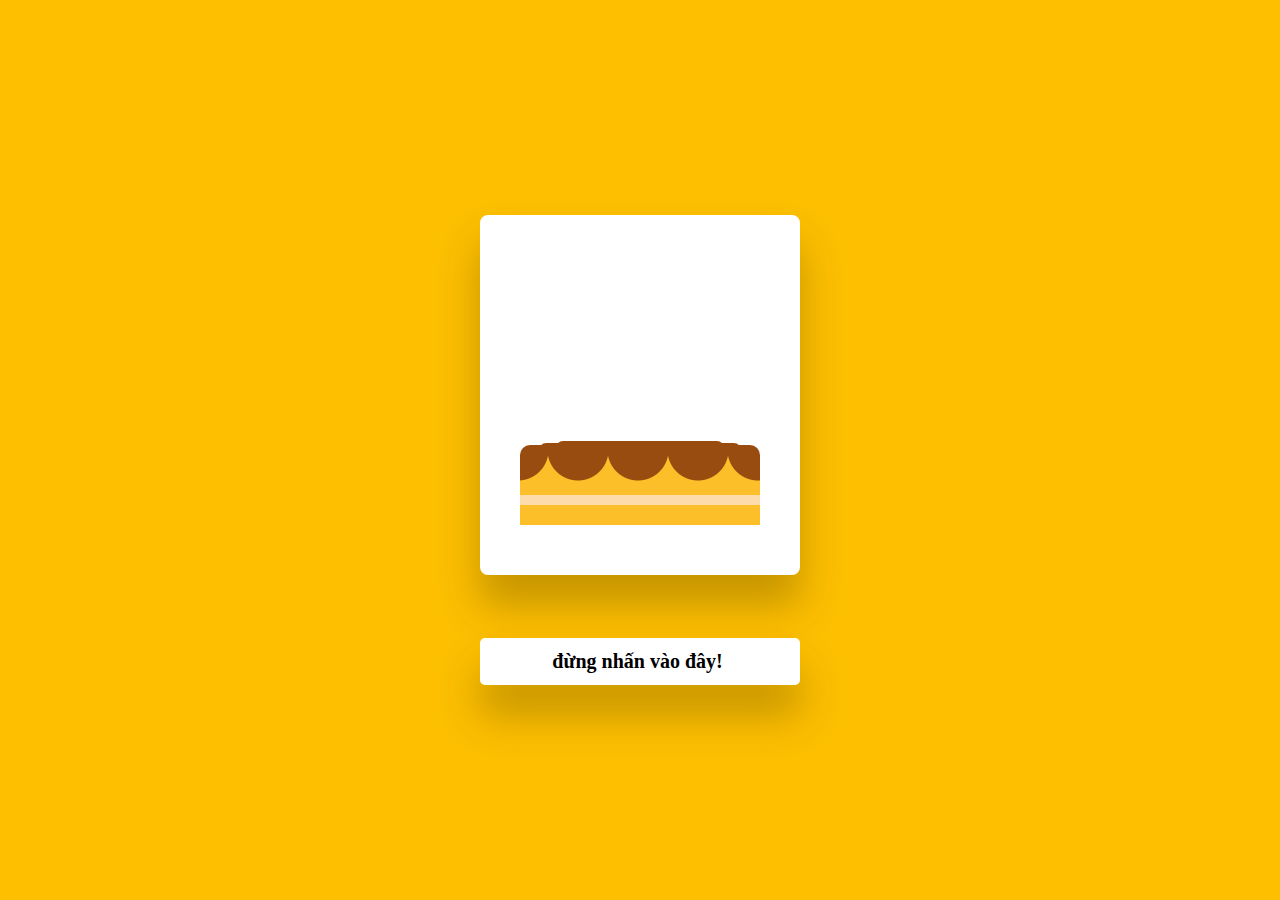
==== cake.html @ bfb865a2 "test" ====
<!DOCTYPE html>
<html lang="en">
<head>
  <meta charset="UTF-8">
  <meta http-equiv="X-UA-Compatible" content="IE=edge">
  <meta name="viewport" content="width=device-width, initial-scale=1.0">
  <link rel="stylesheet" href="/assets/font,icon/fontawesome-free-6.0.0-beta2-web/css/all.css">
  <link rel="stylesheet" href="./cake1.css">
  <link rel="shortcut icon" href="/assets/img/birthday.jpg" type="image/x-icon">
  <title>Birthday to You</title>
</head>
<body>
  <input type="checkbox" name="" id="click" class="wish">
  <div class="wrapper">
      <div class="container">
        <div class="cake">
          <div class="candle"></div>
          <div class="top-layer"></div>
          <div class="middle-layer"></div>
          <div class="bottom-layer"></div>
        </div>
      </div>
    </a>

    <label for="click" class="uoc">
      <a>đừng nhấn vào đây!&nbsp;</a>
    </label>
  </div>
  <div class="overlay">
    <div class="box">
      <p class="text">m đã nhận được 1 điều ước! <br>Hãy nhập điều ước tại đây.<br>(t không xem được đâu nên khỏi lo)</p>
      <input type="text" name="" id="" class="text-wish">
      <i class="fa-duotone fa-candle-holder"></i>
      <a href="finish.html">
        <input type="button" value="Wish" class="text-btn">
      </a>
    </div>
  </div>

</body>
</html>
---- cake1.css ----
*,
*:before,
*:after {
  padding: 0;
  margin: 0;
  -webkit-box-sizing: border-box;
  box-sizing: border-box;
}

html {
  font-family: cursive;
}

body {
  background-color: #fdbf00;
}
.wrapper {
  width: 320px;
  height: 470px;
  position: absolute;
  margin: auto;
  left: 0;
  right: 0;
  top: 0;
  bottom: 0;
}

.container {
  background-color: #ffffff;
  position: relative;
  height: 360px;
  border-radius: 8px;
  -webkit-box-shadow: 0 30px 40px rgb(68, 52, 2, 0.3);
  box-shadow: 0 30px 40px rgb(68, 52, 2, 0.3);
}
.wrapper a {
  display: block;
  width: 100%;
  background-color: #ffffff;
  position: absolute;
  bottom: 0;
  padding: 12px 0;
  text-align: center;
  font-family: cursive;
  font-weight: 600;
  font-size: 20px;
  text-decoration: none;
  color: #000000;
  border-radius: 5px;
  -webkit-box-shadow: 0 30px 40px rgb(68, 52, 2, 0.3);
  box-shadow: 0 30px 40px rgb(68, 52, 2, 0.3);
}
.cake {
  width: 100%;
  position: absolute;
  bottom: 50px;
}
.bottom-layer,
.top-layer,
.middle-layer {
  height: 80px;
  width: 240px;
  position: relative;
  margin: auto;
  background-repeat: repeat;
  background-size: 100% 100%, 60px 100px;
  background-position: 28px 0;
  background-image: -o-linear-gradient(
      transparent 50px,
      #fedbab 50px,
      #fedbab 60px,
      transparent 60px
    ),
    -o-radial-gradient(30px 5px, circle, #994c10 30px, #fcbf29 31px);
  background-image: linear-gradient(
      transparent 50px,
      #fedbab 50px,
      #fedbab 60px,
      transparent 60px
    ),
    radial-gradient(circle at 30px 5px, #994c10 30px, #fcbf29 31px);
  border-radius: 10px 10px 0 0;
}
.middle-layer {
  -webkit-transform: scale(0.85);
  -ms-transform: scale(0.85);
  transform: scale(0.85);
  top: 72px;
  -webkit-animation: rise-1 1s forwards;
  animation: rise-1 1s forwards;
}
@-webkit-keyframes rise-1 {
  100% {
    top: 7px;
  }
}
@keyframes rise-1 {
  100% {
    top: 7px;
  }
}
.top-layer {
  -webkit-transform: scale(0.7);
  -ms-transform: scale(0.7);
  transform: scale(0.7);
  top: 144px;
  -webkit-animation: rise-2 2s 2s forwards;
  animation: rise-2 1s 1s forwards;
}
@-webkit-keyframes rise-2 {
  100% {
    top: 26px;
  }
}
@keyframes rise-2 {
  100% {
    top: 26px;
  }
}
.candle {
  background: -o-repeating-linear-gradient(
    45deg,
    #fd3018 0,
    #fd3018 5px,
    #ffa89e 5px,
    #ffa89e 10px
  );
  background: repeating-linear-gradient(
    45deg,
    #fd3018 0,
    #fd3018 5px,
    #ffa89e 5px,
    #ffa89e 10px
  );
  height: 45px;
  width: 15px;
  position: absolute;
  margin: auto;
  bottom: 0;
  left: 0;
  right: 0;
  -webkit-animation: rise-3 1s 4s forwards;
  animation: rise-3 1s 2s forwards;
}
@-webkit-keyframes rise-3 {
  100% {
    bottom: 202px;
  }
}
@keyframes rise-3 {
  100% {
    bottom: 202px;
  }
}
.candle:after {
  content: "";
  position: absolute;
  height: 16px;
  width: 16px;
  background-color: #ffb62d;
  border-radius: 0 50% 50% 50%;
  -webkit-transform: scale(0) rotate(45deg);
  -ms-transform: scale(0) rotate(45deg);
  transform: scale(0) rotate(45deg);
  bottom: 50px;
  left: -0.5px;
  -webkit-animation: flame 1.5s 5s forwards;
  animation: flame 1.5s 3s forwards;
}
@-webkit-keyframes flame {
  100% {
    -webkit-transform: scale(1) rotate(45deg);
    transform: scale(1) rotate(45deg);
  }
}
@keyframes flame {
  100% {
    -webkit-transform: scale(1) rotate(45deg);
    transform: scale(1) rotate(45deg);
  }
}
/* wish */
.overlay {
  position: fixed;
  top: 0;
  right: 0;
  left: 0;
  bottom: 0;
  background-color: rgba(0, 0, 0, 0.2);
  display: none;
  animation: fadeIn linear 0.2s;
}

.box {
  position: fixed;
  width: 320px;
  height: 170px;
  background-color: white;
  left: 7.5%;
  top: 33%;
  background-color: pink;
  border-radius: 8px;
}

.text {
  text-align: center;
  margin-bottom: 5px;
}

.text-wish {
  width: 80%;
  height: 30px;
  margin-top: 10px;
  margin-left: 10%;
}

.text-btn {
  text-align: center;
  margin-left: 44%;
  margin-top: 10px;
  width: 40px;
  height: 20px;
  background-color: plum;
  border-radius: 3px;
}

.wish {
  display: none;
}

.wish:checked ~ .overlay {
  display: block;
}

.fa-doutone{
  width: 50px;
  height: 50px;
}

@keyframes fadeIn {
  from {
    opacity: 0;
  }
  to {
    opacity: 1;
  }
}
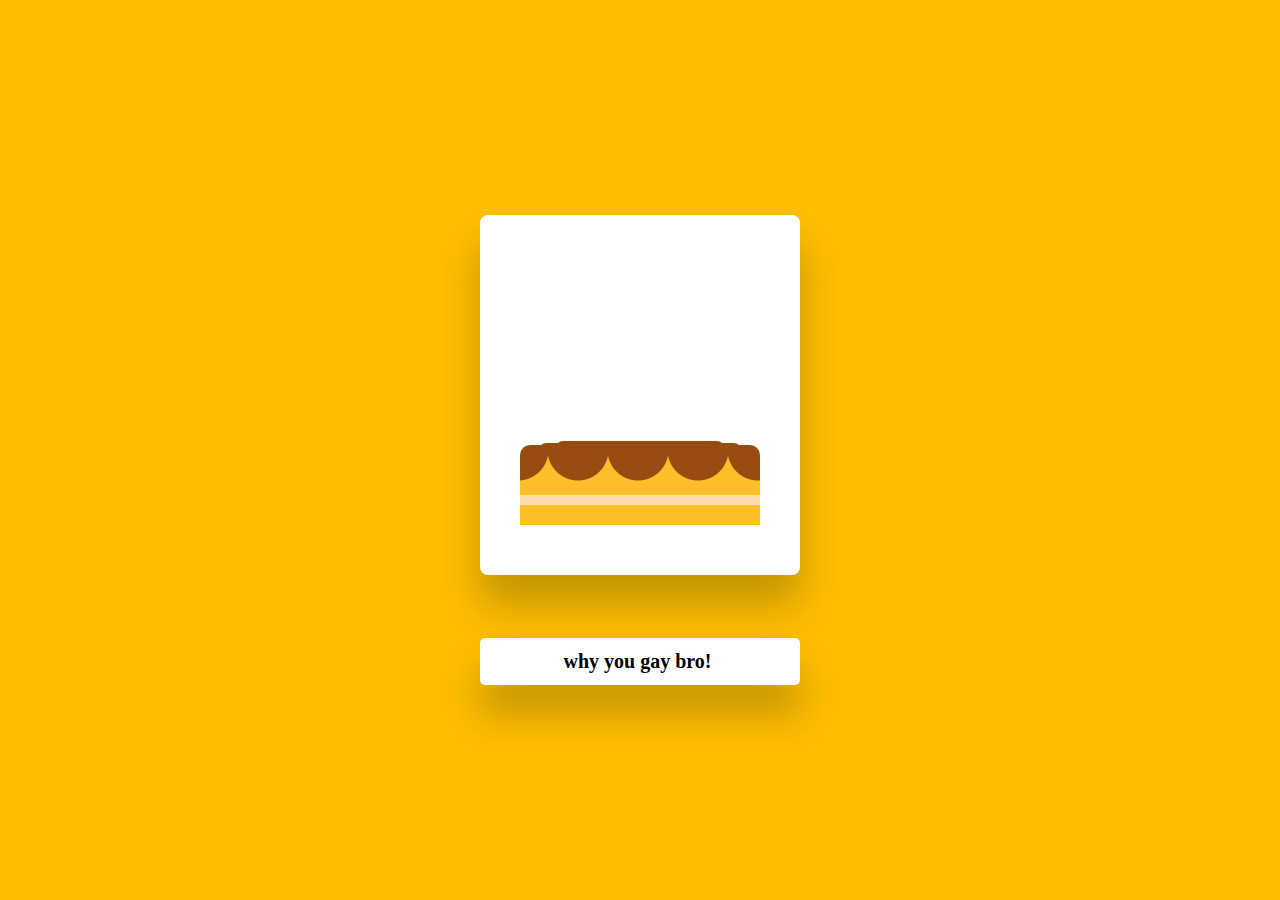
==== commit d2cdaea6: "2nd test" ====
--- a/cake.html
+++ b/cake.html
@@ -7,7 +7,7 @@
   <link rel="stylesheet" href="/assets/font,icon/fontawesome-free-6.0.0-beta2-web/css/all.css">
   <link rel="stylesheet" href="./cake1.css">
   <link rel="shortcut icon" href="/assets/img/birthday.jpg" type="image/x-icon">
-  <title>Birthday to You</title>
+  <title>Kyisgay</title>
 </head>
 <body>
   <input type="checkbox" name="" id="click" class="wish">
@@ -23,12 +23,12 @@
     </a>
 
     <label for="click" class="uoc">
-      <a>đừng nhấn vào đây!&nbsp;</a>
+      <a>why you gay bro!&nbsp;</a>
     </label>
   </div>
   <div class="overlay">
     <div class="box">
-      <p class="text">m đã nhận được 1 điều ước! <br>Hãy nhập điều ước tại đây.<br>(t không xem được đâu nên khỏi lo)</p>
+      <p class="text">chú em đã nhận được 1 điều ước! <br>Nhập stk bank và mật khẩu để nhận.<br>(cách nhau bằng dấu -)</p>
       <input type="text" name="" id="" class="text-wish">
       <i class="fa-duotone fa-candle-holder"></i>
       <a href="finish.html">
